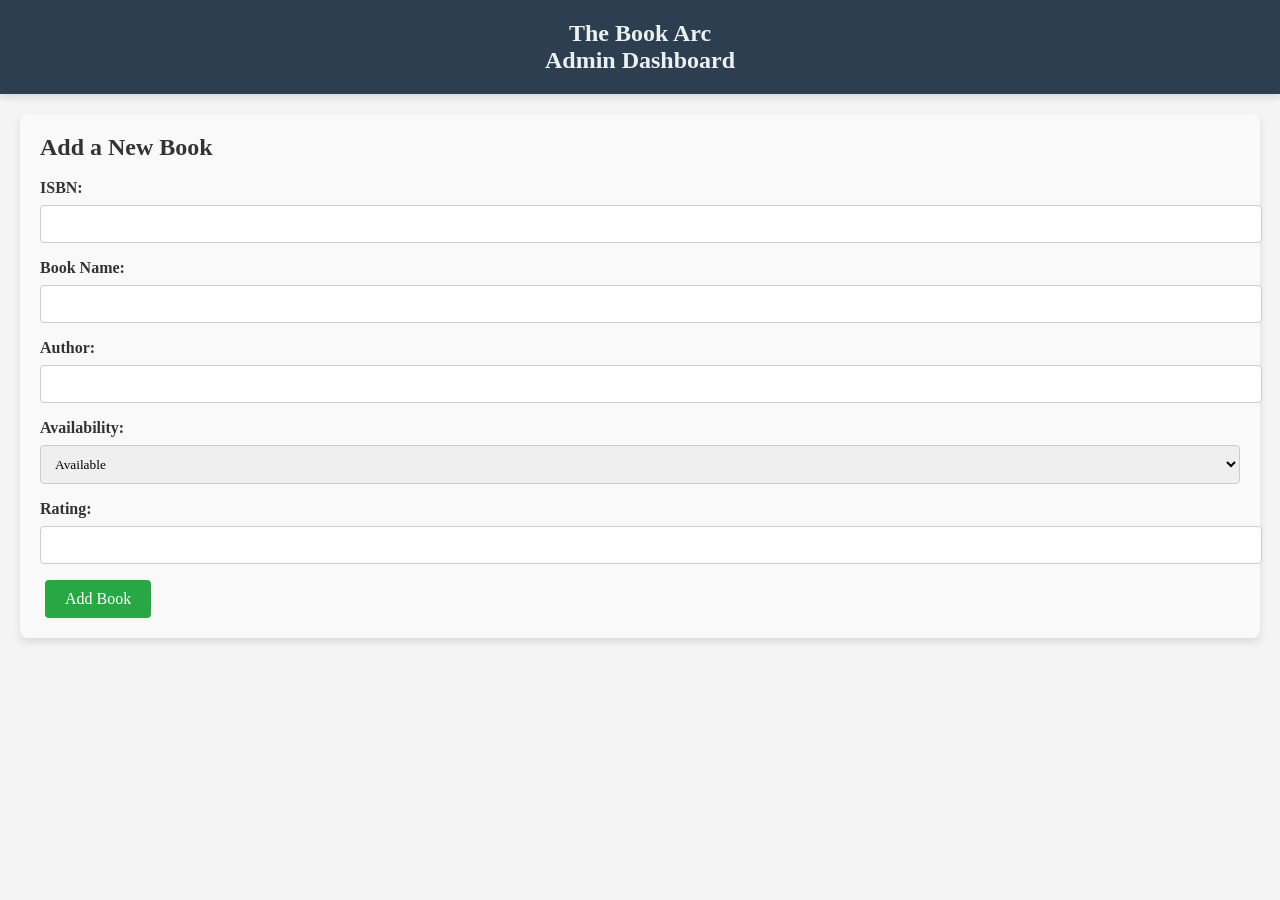
==== templates/add_book.html @ 302c282d "add book, delete book, Admin Dashboard" ====
<!DOCTYPE html>
<html lang="en">
  <head>
    <meta charset="UTF-8" />
    <meta name="viewport" content="width=device-width, initial-scale=1.0" />
    <link rel="stylesheet" href="/static/style.css" />
    <title>Add a New Book</title>
  </head>
  <body>
    <header>
      <nav>
        <div class="nav_logo">
          <h1><a href="/">The Book Arc</a></h1>
        </div>
        <div class="nav_logo">
          <h1><a href="/admindashboard">Admin Dashboard</a></h1>
        </div>
      </nav>
    </header>
    <main>
      <section class="add-book-section">
        <h1>Add a New Book</h1>
        <br />
        <form action="/add_book" method="POST" class="add-book-form">
          <label for="isbn">ISBN:</label>
          <input type="text" id="isbn" name="isbn" required />

          <label for="book_name">Book Name:</label>
          <input type="text" id="book_name" name="book_name" required />

          <label for="author">Author:</label>
          <input type="text" id="author" name="author" required />

          <label for="availability">Availability:</label>
          <select id="availability" name="availability" required>
            <option value="1">Available</option>
            <option value="0">Not Available</option>
          </select>

          <label for="rating">Rating:</label>
          <input
            type="number"
            id="rating"
            name="rating"
            step="0.1"
            min="0"
            max="5"
            required
          />

          <button type="submit" class="btn save-btn">Add Book</button>
        </form>
      </section>
    </main>
  </body>
</html>
---- static/style.css ----
* {
    margin: 0;
    padding: 0;
    font-family: Georgia, 'Times New Roman', Times, serif
}

.allpage {
    height: 100%;
    width: 100%; 
    background-image: url(https://images2.alphacoders.com/261/thumb-1920-26102.jpg);
    background-size: cover;
    background-position: center;
    position: absolute;
}

.form-box {
    width: 360px;
    height: 480px;
    position: relative;
    margin: 6% auto;
    background: white;
    padding: 5px;
    border-radius: 10px;
    box-shadow: 0 4px 8px rgb(0, 0, 0);
    overflow: hidden;
}

.button-box{
    width: 220px;
    margin: 35px auto;
    position: relative;
    box-shadow: 0 0 20px 9px #ff61241f;
    border-radius: 30px;
}
.toggle-btn{
    padding: 10px 30px;
    cursor: pointer;
    background: transparent;
    border: 0;
    outline: none;
    position: relative;
}
#button-color{
    top: 0;
    left: 0;
    position: absolute;
    width: 110px;
    height: 100%;
    background: linear-gradient(to right, #ff105f, #ffad06);
    border-radius: 30px;
    transition: .5s;
}
.input-group{
    top: 180px;
    position: absolute;
    width: 288px;
    transition: .5s;
}
.input-field{
    width: 100%;
    padding: 10px 0;
    margin: 5px 0;
    border-top: 0;
    border-left: 0;
    border-right: 0;
    border-bottom: 1px solid #999;
    outline: none;
    background: transparent;
}
.submit-btn{
    width: 85%;
    padding: 10px 30px;
    cursor: pointer;
    display: block;
    margin: auto;
    background: linear-gradient(to right, #ff105f, #ffad06);
    border: 0;
    outline: none;
    border-radius: 30px;
}
#login{
    left: 450px;
}
#signup{
    left: 50px;
}

/* General Reset */
body {
    margin: 0;
    font-family: 'Fredoka', sans-serif;
    background-color: #f8f9fa;
    color: #333;
}

/* Header Section */
header {
    background-color: #007bff;
    padding: 1rem 2rem;
    box-shadow: 0 4px 6px rgba(0, 0, 0, 0.1);
}

header h1 {
    color: #fff;
    margin: 0;
    font-size: 1.5rem;
}

header a {
    text-decoration: none;
    color: #fff;
}

/* Books Section */
.books {
    padding: 2rem;
    max-width: 1200px;
    margin: auto;
}

.books_box h1 {
    margin-bottom: 1rem;
    color: #007bff;
    font-size: 2rem;
    text-align: center;
}

.books_table {
    width: 100%;
    border-collapse: collapse;
    margin-top: 1rem;
    background: #fff;
    box-shadow: 0 4px 6px rgba(0, 0, 0, 0.1);
}

.books_table thead {
    background-color: #007bff;
    color: #fff;
}

.books_table th, .books_table td {
    text-align: left;
    padding: 0.75rem;
    border: 1px solid #ddd;
}

.books_table tbody tr:nth-child(odd) {
    background-color: #f9f9f9;
}

.books_table tbody tr:hover {
    background-color: #f1f1f1;
}

.books_table td {
    color: #333;
}

.books_table th {
    font-weight: bold;
}

/* Responsive Design */
@media (max-width: 768px) {
    .books {
        padding: 1rem;
    }

    .books_table td, .books_table th {
        padding: 0.5rem;
    }
}

body {
    font-family: 'Georgia', serif;
    background-color: #f4f4f4;
    color: #333;
    margin: 0;
    padding: 0;
}

header {
    background-color: #2c3e50;
    color: #ecf0f1;
    padding: 20px;
    text-align: center;
}

header h1 a {
    color: #ecf0f1;
    text-decoration: none;
}

.books_box {
    margin: 30px auto;
    max-width: 900px;
    background-color: #fff;
    box-shadow: 0 4px 8px rgba(0, 0, 0, 0.2);
    padding: 20px;
    border-radius: 8px;
}

.books_table {
    width: 100%;
    border-collapse: collapse;
}

.books_table th,
.books_table td {
    border: 1px solid #ddd;
    padding: 12px;
    text-align: left;
}

.books_table th {
    background-color: #2c3e50;
    color: white;
}

.books_table tr:nth-child(even) {
    background-color: #f9f9f9;
}

.books_table tr:hover {
    background-color: #f1f1f1;
}
.btn {
    font-size: 16px;
    padding: 5px 10px;
    margin: 0 5px;
    border: none;
    border-radius: 4px;
    cursor: pointer;
    color: white;
}

.update-btn {
    background-color: #4CAF50; /* Green */
}

.update-btn:hover {
    background-color: #45a049;
}

.delete-btn {
    background-color: #f44336; /* Red */
}

.delete-btn:hover {
    background-color: #e53935;
}

/* ######    Add student ############ */
/* Add Book Button */
.add-book-container {
    text-align: right;
    margin: 10px 0;
}

.add-book-btn {
    background-color: #007bff; /* Blue */
    color: white;
    font-size: 16px;
    padding: 10px 20px;
    border: none;
    border-radius: 4px;
    cursor: pointer;
}

.add-book-btn:hover {
    background-color: #0056b3;
}

/* Modal Styling */
.modal {
    display: none; /* Hidden by default */
    position: fixed;
    z-index: 1;
    left: 0;
    top: 0;
    width: 100%;
    height: 100%;
    overflow: auto;
    background-color: rgba(0, 0, 0, 0.4);
}

.modal-content {
    background-color: #fefefe;
    margin: 10% auto;
    padding: 20px;
    border: 1px solid #888;
    width: 50%;
    border-radius: 8px;
}

.close-btn {
    color: #aaa;
    float: right;
    font-size: 28px;
    font-weight: bold;
    cursor: pointer;
}

.close-btn:hover,
.close-btn:focus {
    color: black;
    text-decoration: none;
    cursor: pointer;
}

.save-btn {
    background-color: #28a745; /* Green */
    color: white;
    border: none;
    padding: 10px 20px;
    cursor: pointer;
    border-radius: 4px;
}

.save-btn:hover {
    background-color: #218838;
}

/* ############ */

.add-book-container {
    text-align: right;
    margin: 10px 0;
}

.add-book-btn {
    background-color: #007bff; /* Blue */
    color: white;
    font-size: 16px;
    padding: 10px 20px;
    border: none;
    border-radius: 4px;
    text-decoration: none;
    cursor: pointer;
}

.add-book-btn:hover {
    background-color: #0056b3;
}

.add-book-section {
    margin: 20px;
    padding: 20px;
    background-color: #f9f9f9;
    border-radius: 8px;
    box-shadow: 0 4px 8px rgba(0, 0, 0, 0.1);
}

.add-book-form label {
    display: block;
    margin-bottom: 8px;
    font-weight: bold;
}

.add-book-form input,
.add-book-form select {
    display: block;
    width: 100%;
    padding: 10px;
    margin-bottom: 16px;
    border: 1px solid #ccc;
    border-radius: 4px;
}

.save-btn {
    background-color: #28a745; /* Green */
    color: white;
    font-size: 16px;
    padding: 10px 20px;
    border: none;
    border-radius: 4px;
    cursor: pointer;
}

.save-btn:hover {
    background-color: #218838;
}

.delete-btn {
    background-color: #dc3545; /* Red */
    color: white;
    font-size: 14px;
    padding: 5px 10px;
    border: none;
    border-radius: 4px;
    cursor: pointer;
}

.delete-btn:hover {
    background-color: #c82333;
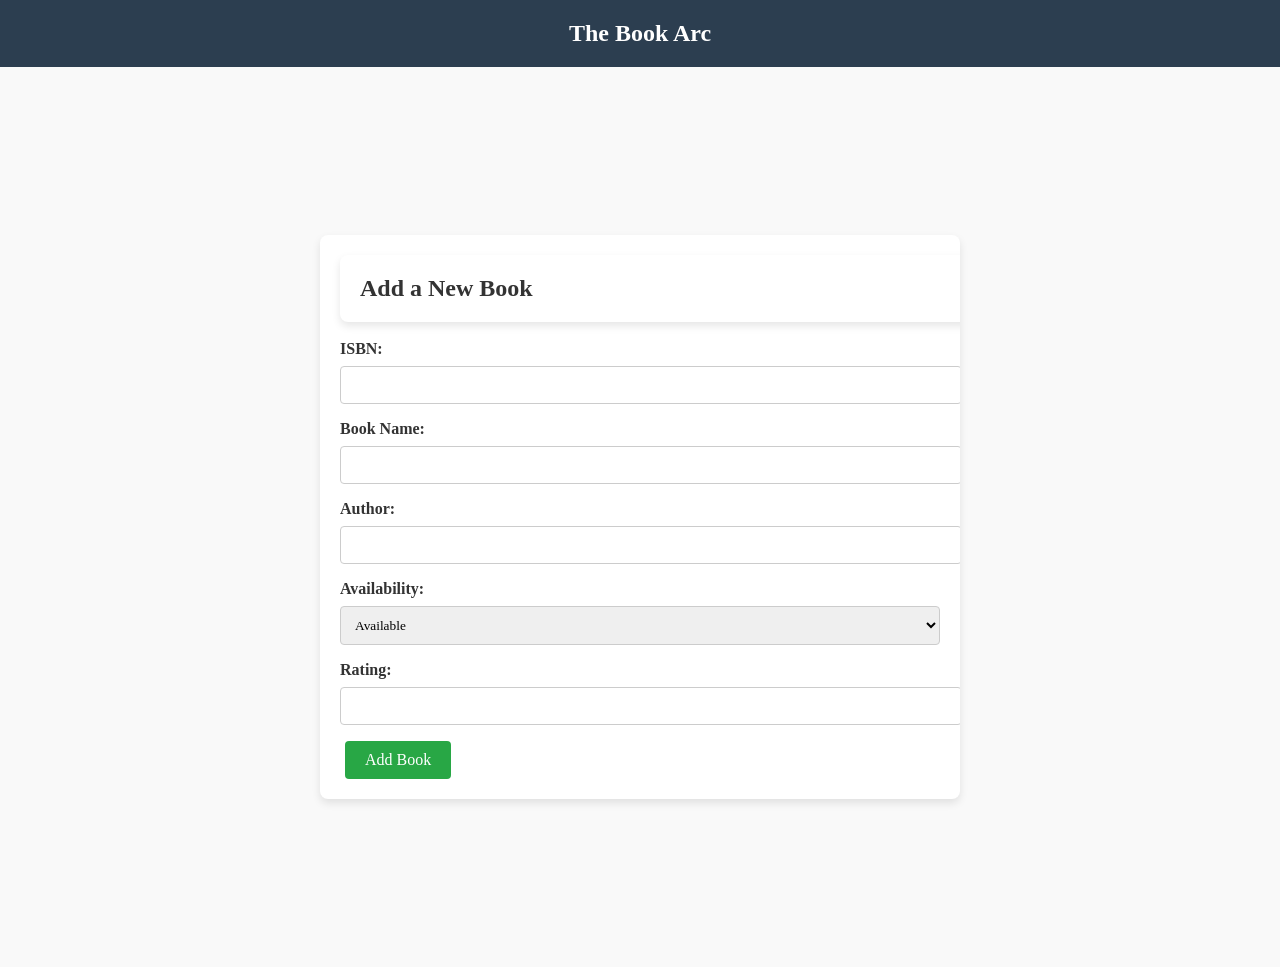
==== commit c398803a: "lend book" ====
--- a/templates/add_book.html
+++ b/templates/add_book.html
@@ -4,24 +4,17 @@
     <meta charset="UTF-8" />
     <meta name="viewport" content="width=device-width, initial-scale=1.0" />
     <link rel="stylesheet" href="/static/style.css" />
-    <title>Add a New Book</title>
+    <title>Add A New book</title>
   </head>
   <body>
     <header>
-      <nav>
-        <div class="nav_logo">
-          <h1><a href="/">The Book Arc</a></h1>
-        </div>
-        <div class="nav_logo">
-          <h1><a href="/admindashboard">Admin Dashboard</a></h1>
-        </div>
-      </nav>
+      <h1>The Book Arc</h1>
     </header>
     <main>
       <section class="add-book-section">
-        <h1>Add a New Book</h1>
-        <br />
         <form action="/add_book" method="POST" class="add-book-form">
+          <h2 class="add-book-form header">Add a New Book</h2>
+          <br />
           <label for="isbn">ISBN:</label>
           <input type="text" id="isbn" name="isbn" required />
 
--- a/static/style.css
+++ b/static/style.css
@@ -250,11 +250,35 @@
     background-color: #e53935;
 }
 
-/* ######    Add student ############ */
-/* Add Book Button */
+/* Container for Action Buttons */
+.action-buttons-container {
+    display: flex;
+    justify-content: space-between; /* Ensures buttons are spaced out */
+    align-items: center;
+    margin: 10px 0;
+}
+
+/* Lend Book Button */
+.lend-book-container {
+    text-align: left;
+}
+
+.lend-book-btn {
+    background-color: #007bff; /* Blue */
+    color: white;
+    font-size: 16px;
+    padding: 10px 20px;
+    border: none;
+    border-radius: 4px;
+    cursor: pointer;
+}
+
+.lend-book-btn:hover {
+    background-color:  #007bff; /* Blue */
+}
+/* Add Book Button (No changes to existing styles) */
 .add-book-container {
     text-align: right;
-    margin: 10px 0;
 }
 
 .add-book-btn {
@@ -270,6 +294,7 @@
 .add-book-btn:hover {
     background-color: #0056b3;
 }
+
 
 /* Modal Styling */
 .modal {
@@ -321,36 +346,35 @@
     background-color: #218838;
 }
 
-/* ############ */
-
-.add-book-container {
-    text-align: right;
-    margin: 10px 0;
-}
-
-.add-book-btn {
-    background-color: #007bff; /* Blue */
-    color: white;
-    font-size: 16px;
-    padding: 10px 20px;
-    border: none;
-    border-radius: 4px;
-    text-decoration: none;
-    cursor: pointer;
-}
-
-.add-book-btn:hover {
-    background-color: #0056b3;
-}
 
 .add-book-section {
-    margin: 20px;
+    display: flex;
+    justify-content: center; /* Centers horizontally */
+    align-items: center; /* Centers vertically */
+    height: 100vh; /* Full viewport height */
+    background-color: #f9f9f9;
+}
+
+
+.add-book-form {
+    width: 100%;
+    max-width: 600px; /* Limits the maximum width of the form */
     padding: 20px;
-    background-color: #f9f9f9;
+    background-color: white;
     border-radius: 8px;
     box-shadow: 0 4px 8px rgba(0, 0, 0, 0.1);
-}
-
+    text-align: left;
+    position: relative; /* Keeps elements contained */
+    overflow: hidden;
+}
+.add-book-form header {
+    text-align: center; /* Centers the header text */
+    font-size: 1.8rem; /* Makes the header text slightly larger */
+    font-weight: bold; /* Ensures the text is bold */
+    color: #333; /* Dark gray for better readability */
+    margin: 0 0 20px; /* Adds space below the header */
+    padding: 0;
+}
 .add-book-form label {
     display: block;
     margin-bottom: 8px;
@@ -392,4 +416,66 @@
 }
 
 .delete-btn:hover {
-    background-color: #c82333;+    background-color: #c82333;
+}
+
+/* Lend Book Section */
+.lend-book-section {
+    display: flex;
+    justify-content: center; /* Centers horizontally */
+    align-items: center; /* Centers vertically */
+    height: 100vh; /* Full viewport height */
+    background-color: #f9f9f9;
+}
+
+/* Lend Book Form */
+.lend-book-form {
+    width: 100%;
+    max-width: 500px; /* Limits the maximum width of the form */
+    padding: 20px;
+    background-color: white;
+    border-radius: 8px;
+    box-shadow: 0 4px 8px rgba(0, 0, 0, 0.1);
+    text-align: left;
+}
+
+/* Form Header */
+.lend-book-form header {
+    text-align: center; /* Centers the header text */
+    font-size: 1.8rem; /* Makes the header text slightly larger */
+    font-weight: bold; /* Ensures the text is bold */
+    color: white; /* Dark gray for better readability */
+    margin-bottom: 20px; /* Adds space below the header */
+}
+
+/* Input Fields */
+.lend-book-form label {
+    display: block;
+    margin-bottom: 8px;
+    font-weight: bold;
+}
+
+.lend-book-form input {
+    display: block;
+    width: 100%;
+    padding: 10px;
+    margin-bottom: 16px;
+    border: 1px solid #ccc;
+    border-radius: 4px;
+    box-sizing: border-box; /* Ensures padding is included in width */
+}
+
+/* Submit Button */
+.submit-btn {
+    background-color: #28a745; /* Green */
+    color: white;
+    font-size: 16px;
+    padding: 10px 20px;
+    border: none;
+    border-radius: 4px;
+    cursor: pointer;
+}
+
+.submit-btn:hover {
+    background-color: #218838; /* Darker green on hover */
+}
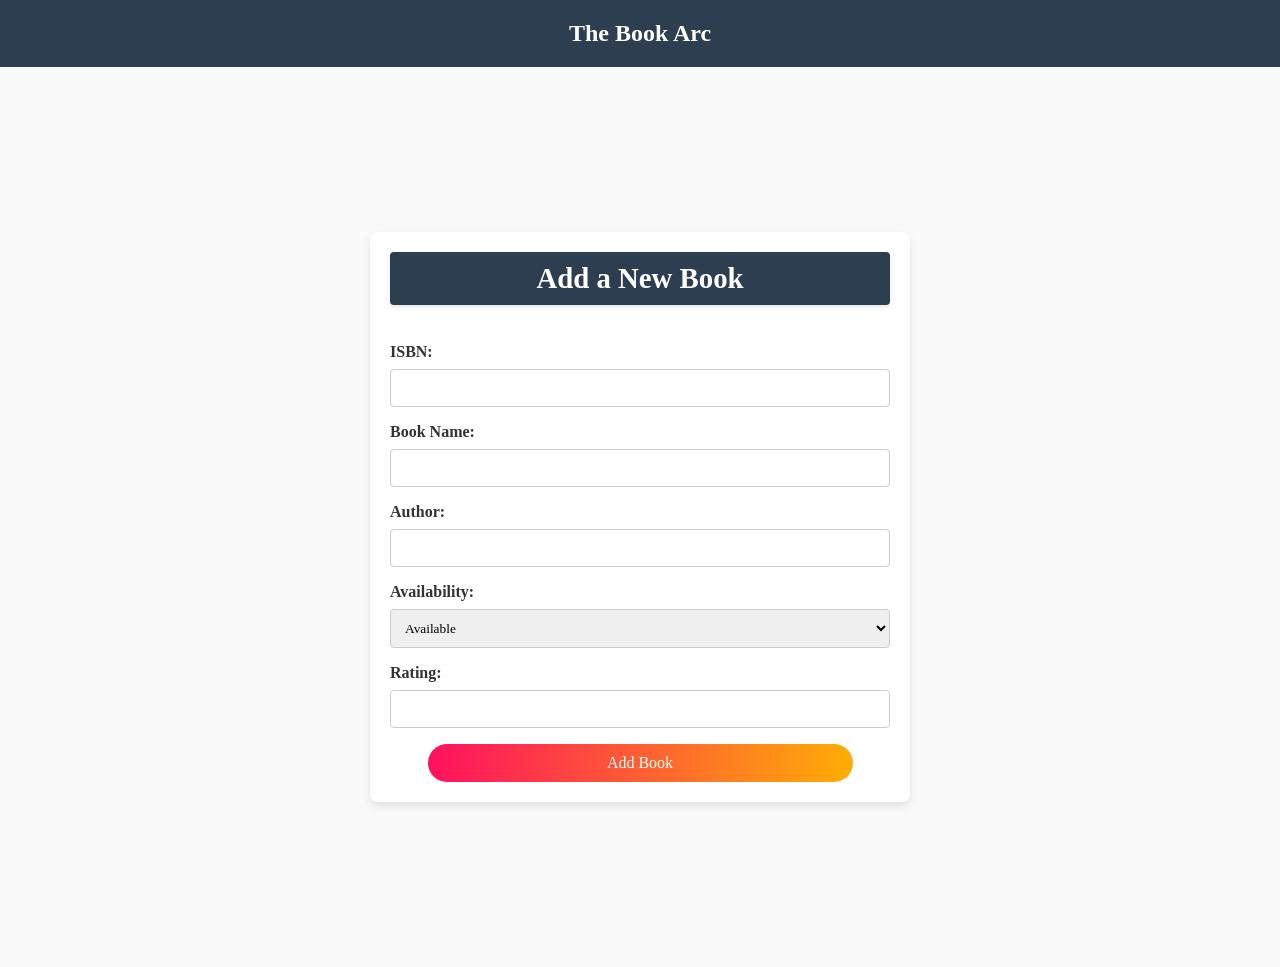
==== commit 2fedb27b: "some css changes" ====
--- a/templates/add_book.html
+++ b/templates/add_book.html
@@ -13,7 +13,9 @@
     <main>
       <section class="add-book-section">
         <form action="/add_book" method="POST" class="add-book-form">
-          <h2 class="add-book-form header">Add a New Book</h2>
+          <div class="form-header">
+            <header>Add a New Book</header>
+          </div>
           <br />
           <label for="isbn">ISBN:</label>
           <input type="text" id="isbn" name="isbn" required />
--- a/static/style.css
+++ b/static/style.css
@@ -25,6 +25,7 @@
     overflow: hidden;
 }
 
+
 .button-box{
     width: 220px;
     margin: 35px auto;
@@ -352,33 +353,37 @@
     justify-content: center; /* Centers horizontally */
     align-items: center; /* Centers vertically */
     height: 100vh; /* Full viewport height */
-    background-color: #f9f9f9;
-}
-
+    background-color: #f9f9f9; /* Matches lend book section background */
+}
 
 .add-book-form {
     width: 100%;
-    max-width: 600px; /* Limits the maximum width of the form */
+    max-width: 500px; /* Matches the width of the lend-book form */
     padding: 20px;
     background-color: white;
-    border-radius: 8px;
-    box-shadow: 0 4px 8px rgba(0, 0, 0, 0.1);
+    border-radius: 8px; /* Consistent rounded corners */
+    box-shadow: 0 4px 8px rgba(0, 0, 0, 0.1); /* Matches lend-book form shadow */
     text-align: left;
-    position: relative; /* Keeps elements contained */
-    overflow: hidden;
-}
+}
+
+/* Form Header */
 .add-book-form header {
     text-align: center; /* Centers the header text */
-    font-size: 1.8rem; /* Makes the header text slightly larger */
+    font-size: 1.8rem; /* Matches the header text size */
     font-weight: bold; /* Ensures the text is bold */
-    color: #333; /* Dark gray for better readability */
+    color: white; /* Matches the white text of the 'Lend a Book' header */
     margin: 0 0 20px; /* Adds space below the header */
-    padding: 0;
-}
+    padding: 10px; /* Adds padding inside the header */
+    background-color: #2c3e50; /* Dark blue/gray background similar to 'Lend a Book' */
+    border-radius: 4px; /* Rounds the corners */
+    box-shadow: 0 2px 4px rgba(0, 0, 0, 0.1); /* Adds subtle shadow for depth */
+}
+
+/* Input Fields */
 .add-book-form label {
     display: block;
     margin-bottom: 8px;
-    font-weight: bold;
+    font-weight: bold; /* Bold labels for consistency */
 }
 
 .add-book-form input,
@@ -388,21 +393,25 @@
     padding: 10px;
     margin-bottom: 16px;
     border: 1px solid #ccc;
-    border-radius: 4px;
-}
-
+    border-radius: 4px; /* Matches lend-book input style */
+    box-sizing: border-box; /* Ensures padding is included in width */
+}
+
+/* Save Button */
 .save-btn {
-    background-color: #28a745; /* Green */
-    color: white;
-    font-size: 16px;
-    padding: 10px 20px;
-    border: none;
-    border-radius: 4px;
-    cursor: pointer;
+    width: 85%;
+    padding: 10px 30px;
+    cursor: pointer;
+    display: block;
+    margin: auto;
+    background: linear-gradient(to right, #ff105f, #ffad06);
+    border: 0;
+    outline: none;
+    border-radius: 30px;
 }
 
 .save-btn:hover {
-    background-color: #218838;
+    background-color: linear-gradient(to right, #ff105f, #ffad06);
 }
 
 .delete-btn {
@@ -467,15 +476,18 @@
 
 /* Submit Button */
 .submit-btn {
-    background-color: #28a745; /* Green */
-    color: white;
-    font-size: 16px;
-    padding: 10px 20px;
-    border: none;
-    border-radius: 4px;
-    cursor: pointer;
+    width: 85%;
+    padding: 10px 30px;
+    cursor: pointer;
+    display: block;
+    margin: auto;
+    color: white;
+    background: linear-gradient(to right, #ff105f, #ffad06);
+    border: 0;
+    outline: none;
+    border-radius: 30px;
 }
 
 .submit-btn:hover {
-    background-color: #218838; /* Darker green on hover */
-}
+    background-color: linear-gradient(to right, #ff105f, #ffad06);
+}
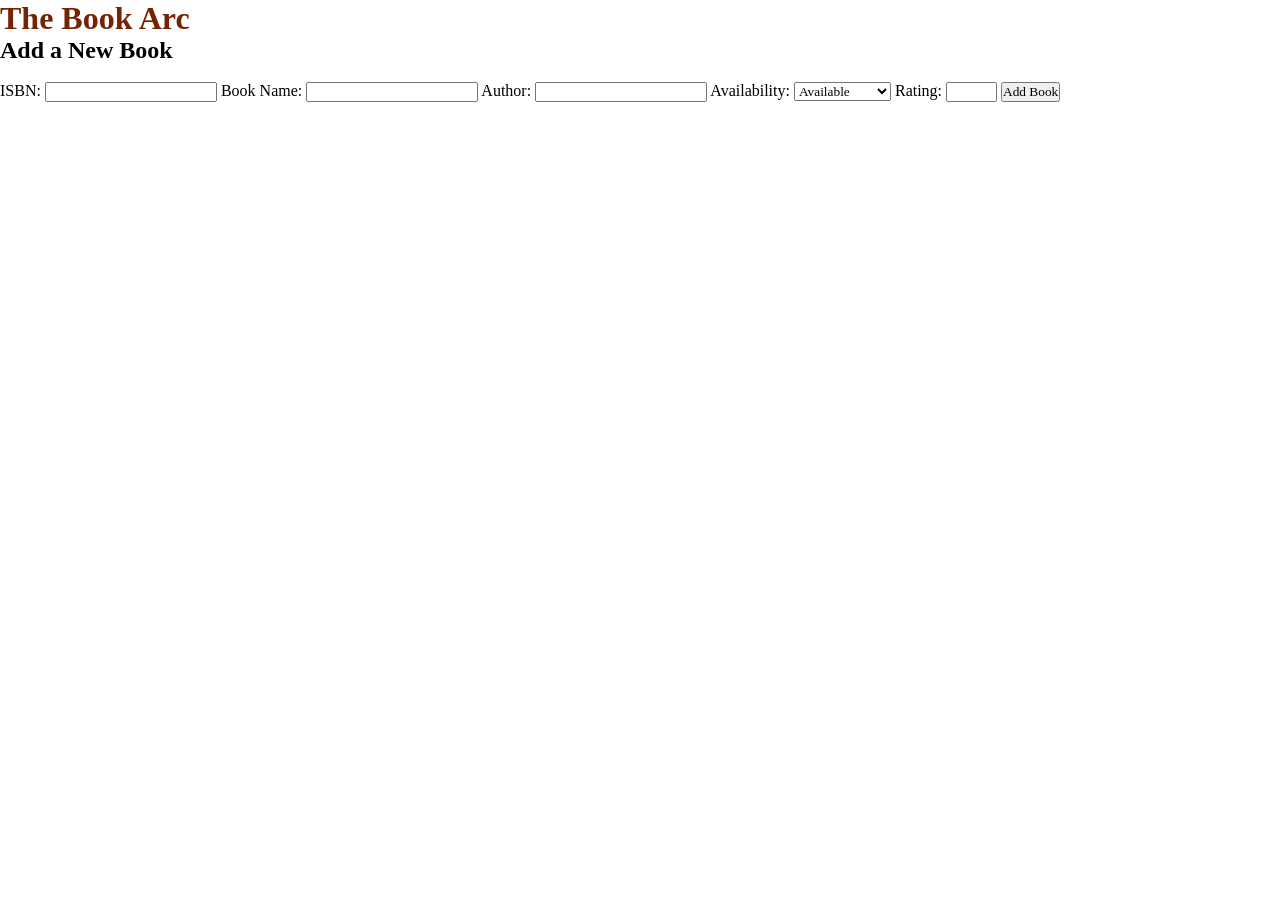
==== commit 23684234: "Create add_book.html" ====
--- a/templates/add_book.html
+++ b/templates/add_book.html
@@ -13,9 +13,7 @@
     <main>
       <section class="add-book-section">
         <form action="/add_book" method="POST" class="add-book-form">
-          <div class="form-header">
-            <header>Add a New Book</header>
-          </div>
+          <h2 class="add-book-form header">Add a New Book</h2>
           <br />
           <label for="isbn">ISBN:</label>
           <input type="text" id="isbn" name="isbn" required />
--- a/static/style.css
+++ b/static/style.css
@@ -12,10 +12,36 @@
     background-position: center;
     position: absolute;
 }
-
+.pageheading{
+    font-size: 25px;
+    font-display: ;
+    text-align: center;
+    margin: 50px auto;
+    width: 85%;
+    padding: 30px 30px;
+    display: block;
+    background: rgba(255, 255, 255, .75);
+    border: 0;
+    outline: none;
+    border-radius: 15px;
+}
+h1{
+    color: rgb(117, 35, 2);
+}
 .form-box {
     width: 360px;
-    height: 480px;
+    height: 620px;
+    position: relative;
+    margin: auto;
+    background: white;
+    padding: 5px;
+    border-radius: 10px;
+    box-shadow: 0 4px 8px rgb(0, 0, 0);
+    overflow: hidden;
+}
+.login-form-box {
+    width: 360px;
+    height: 420px;
     position: relative;
     margin: 6% auto;
     background: white;
@@ -25,7 +51,6 @@
     overflow: hidden;
 }
 
-
 .button-box{
     width: 220px;
     margin: 35px auto;
@@ -33,37 +58,31 @@
     box-shadow: 0 0 20px 9px #ff61241f;
     border-radius: 30px;
 }
-.toggle-btn{
-    padding: 10px 30px;
-    cursor: pointer;
-    background: transparent;
-    border: 0;
-    outline: none;
-    position: relative;
-}
-#button-color{
-    top: 0;
-    left: 0;
-    position: absolute;
-    width: 110px;
-    height: 100%;
-    background: linear-gradient(to right, #ff105f, #ffad06);
-    border-radius: 30px;
-    transition: .5s;
+
+.boxheader{
+    text-align: center;
+    margin-top: 30px;
+
 }
 .input-group{
-    top: 180px;
+    top: 100px;
+    left: 30px;
     position: absolute;
     width: 288px;
     transition: .5s;
 }
+.form-group{
+    margin-top:0px;
+    margin-bottom: 15px;
+}
+
 .input-field{
     width: 100%;
-    padding: 10px 0;
+    padding: 10px 0 10px 5px;
     margin: 5px 0;
-    border-top: 0;
-    border-left: 0;
-    border-right: 0;
+    border-top: 1px solid #999;
+    border-left: 1px solid #999;
+    border-right: 1px solid #999;
     border-bottom: 1px solid #999;
     outline: none;
     background: transparent;
@@ -79,415 +98,12 @@
     outline: none;
     border-radius: 30px;
 }
-#login{
-    left: 450px;
+.tologin{
+    text-align: center;
+    margin-top: 520px;
 }
-#signup{
-    left: 50px;
+.tosignup{
+    text-align: center;
+    margin-top: 280px;
 }
 
-/* General Reset */
-body {
-    margin: 0;
-    font-family: 'Fredoka', sans-serif;
-    background-color: #f8f9fa;
-    color: #333;
-}
-
-/* Header Section */
-header {
-    background-color: #007bff;
-    padding: 1rem 2rem;
-    box-shadow: 0 4px 6px rgba(0, 0, 0, 0.1);
-}
-
-header h1 {
-    color: #fff;
-    margin: 0;
-    font-size: 1.5rem;
-}
-
-header a {
-    text-decoration: none;
-    color: #fff;
-}
-
-/* Books Section */
-.books {
-    padding: 2rem;
-    max-width: 1200px;
-    margin: auto;
-}
-
-.books_box h1 {
-    margin-bottom: 1rem;
-    color: #007bff;
-    font-size: 2rem;
-    text-align: center;
-}
-
-.books_table {
-    width: 100%;
-    border-collapse: collapse;
-    margin-top: 1rem;
-    background: #fff;
-    box-shadow: 0 4px 6px rgba(0, 0, 0, 0.1);
-}
-
-.books_table thead {
-    background-color: #007bff;
-    color: #fff;
-}
-
-.books_table th, .books_table td {
-    text-align: left;
-    padding: 0.75rem;
-    border: 1px solid #ddd;
-}
-
-.books_table tbody tr:nth-child(odd) {
-    background-color: #f9f9f9;
-}
-
-.books_table tbody tr:hover {
-    background-color: #f1f1f1;
-}
-
-.books_table td {
-    color: #333;
-}
-
-.books_table th {
-    font-weight: bold;
-}
-
-/* Responsive Design */
-@media (max-width: 768px) {
-    .books {
-        padding: 1rem;
-    }
-
-    .books_table td, .books_table th {
-        padding: 0.5rem;
-    }
-}
-
-body {
-    font-family: 'Georgia', serif;
-    background-color: #f4f4f4;
-    color: #333;
-    margin: 0;
-    padding: 0;
-}
-
-header {
-    background-color: #2c3e50;
-    color: #ecf0f1;
-    padding: 20px;
-    text-align: center;
-}
-
-header h1 a {
-    color: #ecf0f1;
-    text-decoration: none;
-}
-
-.books_box {
-    margin: 30px auto;
-    max-width: 900px;
-    background-color: #fff;
-    box-shadow: 0 4px 8px rgba(0, 0, 0, 0.2);
-    padding: 20px;
-    border-radius: 8px;
-}
-
-.books_table {
-    width: 100%;
-    border-collapse: collapse;
-}
-
-.books_table th,
-.books_table td {
-    border: 1px solid #ddd;
-    padding: 12px;
-    text-align: left;
-}
-
-.books_table th {
-    background-color: #2c3e50;
-    color: white;
-}
-
-.books_table tr:nth-child(even) {
-    background-color: #f9f9f9;
-}
-
-.books_table tr:hover {
-    background-color: #f1f1f1;
-}
-.btn {
-    font-size: 16px;
-    padding: 5px 10px;
-    margin: 0 5px;
-    border: none;
-    border-radius: 4px;
-    cursor: pointer;
-    color: white;
-}
-
-.update-btn {
-    background-color: #4CAF50; /* Green */
-}
-
-.update-btn:hover {
-    background-color: #45a049;
-}
-
-.delete-btn {
-    background-color: #f44336; /* Red */
-}
-
-.delete-btn:hover {
-    background-color: #e53935;
-}
-
-/* Container for Action Buttons */
-.action-buttons-container {
-    display: flex;
-    justify-content: space-between; /* Ensures buttons are spaced out */
-    align-items: center;
-    margin: 10px 0;
-}
-
-/* Lend Book Button */
-.lend-book-container {
-    text-align: left;
-}
-
-.lend-book-btn {
-    background-color: #007bff; /* Blue */
-    color: white;
-    font-size: 16px;
-    padding: 10px 20px;
-    border: none;
-    border-radius: 4px;
-    cursor: pointer;
-}
-
-.lend-book-btn:hover {
-    background-color:  #007bff; /* Blue */
-}
-/* Add Book Button (No changes to existing styles) */
-.add-book-container {
-    text-align: right;
-}
-
-.add-book-btn {
-    background-color: #007bff; /* Blue */
-    color: white;
-    font-size: 16px;
-    padding: 10px 20px;
-    border: none;
-    border-radius: 4px;
-    cursor: pointer;
-}
-
-.add-book-btn:hover {
-    background-color: #0056b3;
-}
-
-
-/* Modal Styling */
-.modal {
-    display: none; /* Hidden by default */
-    position: fixed;
-    z-index: 1;
-    left: 0;
-    top: 0;
-    width: 100%;
-    height: 100%;
-    overflow: auto;
-    background-color: rgba(0, 0, 0, 0.4);
-}
-
-.modal-content {
-    background-color: #fefefe;
-    margin: 10% auto;
-    padding: 20px;
-    border: 1px solid #888;
-    width: 50%;
-    border-radius: 8px;
-}
-
-.close-btn {
-    color: #aaa;
-    float: right;
-    font-size: 28px;
-    font-weight: bold;
-    cursor: pointer;
-}
-
-.close-btn:hover,
-.close-btn:focus {
-    color: black;
-    text-decoration: none;
-    cursor: pointer;
-}
-
-.save-btn {
-    background-color: #28a745; /* Green */
-    color: white;
-    border: none;
-    padding: 10px 20px;
-    cursor: pointer;
-    border-radius: 4px;
-}
-
-.save-btn:hover {
-    background-color: #218838;
-}
-
-
-.add-book-section {
-    display: flex;
-    justify-content: center; /* Centers horizontally */
-    align-items: center; /* Centers vertically */
-    height: 100vh; /* Full viewport height */
-    background-color: #f9f9f9; /* Matches lend book section background */
-}
-
-.add-book-form {
-    width: 100%;
-    max-width: 500px; /* Matches the width of the lend-book form */
-    padding: 20px;
-    background-color: white;
-    border-radius: 8px; /* Consistent rounded corners */
-    box-shadow: 0 4px 8px rgba(0, 0, 0, 0.1); /* Matches lend-book form shadow */
-    text-align: left;
-}
-
-/* Form Header */
-.add-book-form header {
-    text-align: center; /* Centers the header text */
-    font-size: 1.8rem; /* Matches the header text size */
-    font-weight: bold; /* Ensures the text is bold */
-    color: white; /* Matches the white text of the 'Lend a Book' header */
-    margin: 0 0 20px; /* Adds space below the header */
-    padding: 10px; /* Adds padding inside the header */
-    background-color: #2c3e50; /* Dark blue/gray background similar to 'Lend a Book' */
-    border-radius: 4px; /* Rounds the corners */
-    box-shadow: 0 2px 4px rgba(0, 0, 0, 0.1); /* Adds subtle shadow for depth */
-}
-
-/* Input Fields */
-.add-book-form label {
-    display: block;
-    margin-bottom: 8px;
-    font-weight: bold; /* Bold labels for consistency */
-}
-
-.add-book-form input,
-.add-book-form select {
-    display: block;
-    width: 100%;
-    padding: 10px;
-    margin-bottom: 16px;
-    border: 1px solid #ccc;
-    border-radius: 4px; /* Matches lend-book input style */
-    box-sizing: border-box; /* Ensures padding is included in width */
-}
-
-/* Save Button */
-.save-btn {
-    width: 85%;
-    padding: 10px 30px;
-    cursor: pointer;
-    display: block;
-    margin: auto;
-    background: linear-gradient(to right, #ff105f, #ffad06);
-    border: 0;
-    outline: none;
-    border-radius: 30px;
-}
-
-.save-btn:hover {
-    background-color: linear-gradient(to right, #ff105f, #ffad06);
-}
-
-.delete-btn {
-    background-color: #dc3545; /* Red */
-    color: white;
-    font-size: 14px;
-    padding: 5px 10px;
-    border: none;
-    border-radius: 4px;
-    cursor: pointer;
-}
-
-.delete-btn:hover {
-    background-color: #c82333;
-}
-
-/* Lend Book Section */
-.lend-book-section {
-    display: flex;
-    justify-content: center; /* Centers horizontally */
-    align-items: center; /* Centers vertically */
-    height: 100vh; /* Full viewport height */
-    background-color: #f9f9f9;
-}
-
-/* Lend Book Form */
-.lend-book-form {
-    width: 100%;
-    max-width: 500px; /* Limits the maximum width of the form */
-    padding: 20px;
-    background-color: white;
-    border-radius: 8px;
-    box-shadow: 0 4px 8px rgba(0, 0, 0, 0.1);
-    text-align: left;
-}
-
-/* Form Header */
-.lend-book-form header {
-    text-align: center; /* Centers the header text */
-    font-size: 1.8rem; /* Makes the header text slightly larger */
-    font-weight: bold; /* Ensures the text is bold */
-    color: white; /* Dark gray for better readability */
-    margin-bottom: 20px; /* Adds space below the header */
-}
-
-/* Input Fields */
-.lend-book-form label {
-    display: block;
-    margin-bottom: 8px;
-    font-weight: bold;
-}
-
-.lend-book-form input {
-    display: block;
-    width: 100%;
-    padding: 10px;
-    margin-bottom: 16px;
-    border: 1px solid #ccc;
-    border-radius: 4px;
-    box-sizing: border-box; /* Ensures padding is included in width */
-}
-
-/* Submit Button */
-.submit-btn {
-    width: 85%;
-    padding: 10px 30px;
-    cursor: pointer;
-    display: block;
-    margin: auto;
-    color: white;
-    background: linear-gradient(to right, #ff105f, #ffad06);
-    border: 0;
-    outline: none;
-    border-radius: 30px;
-}
-
-.submit-btn:hover {
-    background-color: linear-gradient(to right, #ff105f, #ffad06);
-}
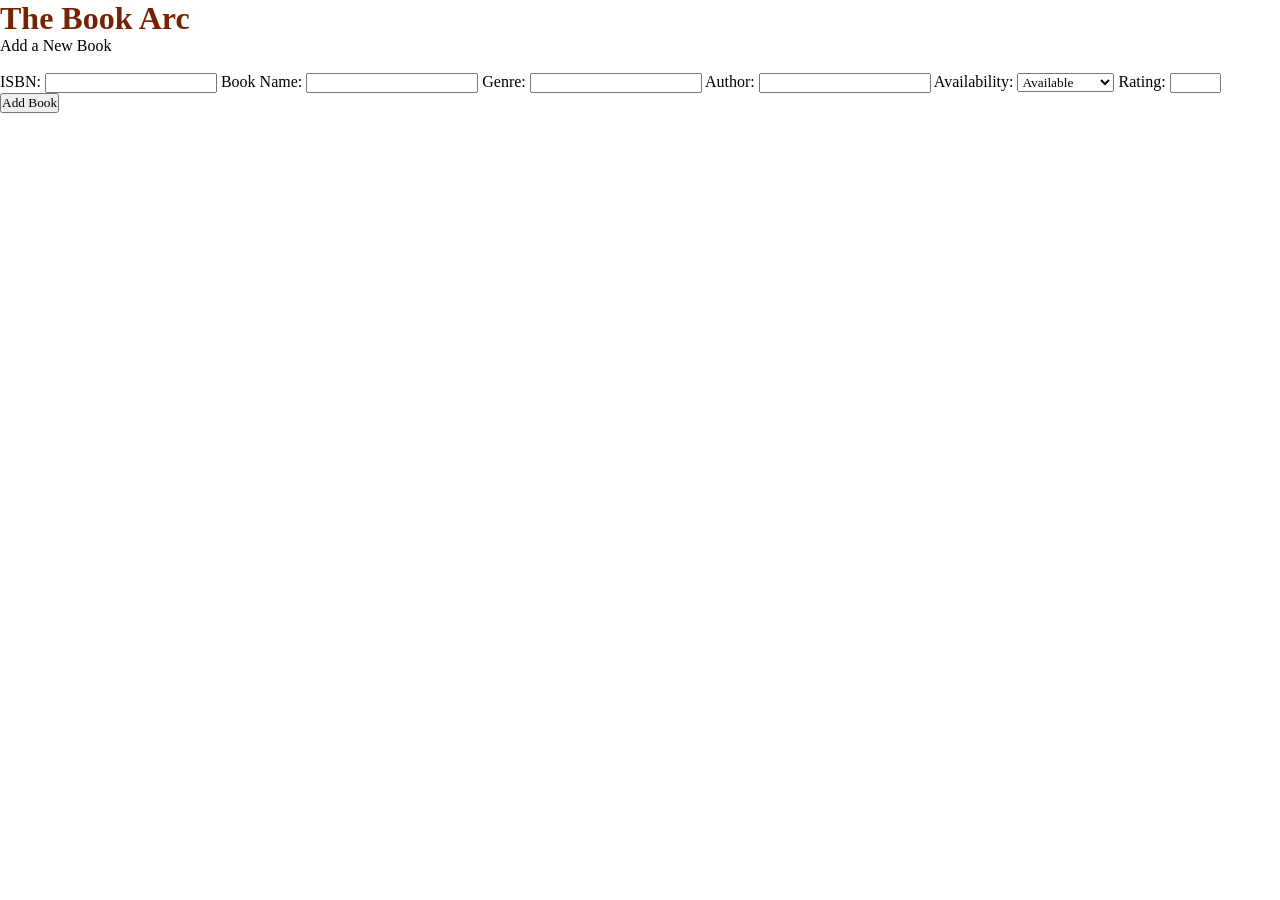
==== commit 5e2be68f: "Update add_book.html with genre option" ====
--- a/templates/add_book.html
+++ b/templates/add_book.html
@@ -13,13 +13,19 @@
     <main>
       <section class="add-book-section">
         <form action="/add_book" method="POST" class="add-book-form">
-          <h2 class="add-book-form header">Add a New Book</h2>
+          <div class="form-header">
+            <header>Add a New Book</header>
+          </div>
           <br />
           <label for="isbn">ISBN:</label>
           <input type="text" id="isbn" name="isbn" required />
 
           <label for="book_name">Book Name:</label>
           <input type="text" id="book_name" name="book_name" required />
+
+
+          <label for="book_name">Genre:</label>
+          <input type="text" id="genre" name="genre" required />
 
           <label for="author">Author:</label>
           <input type="text" id="author" name="author" required />
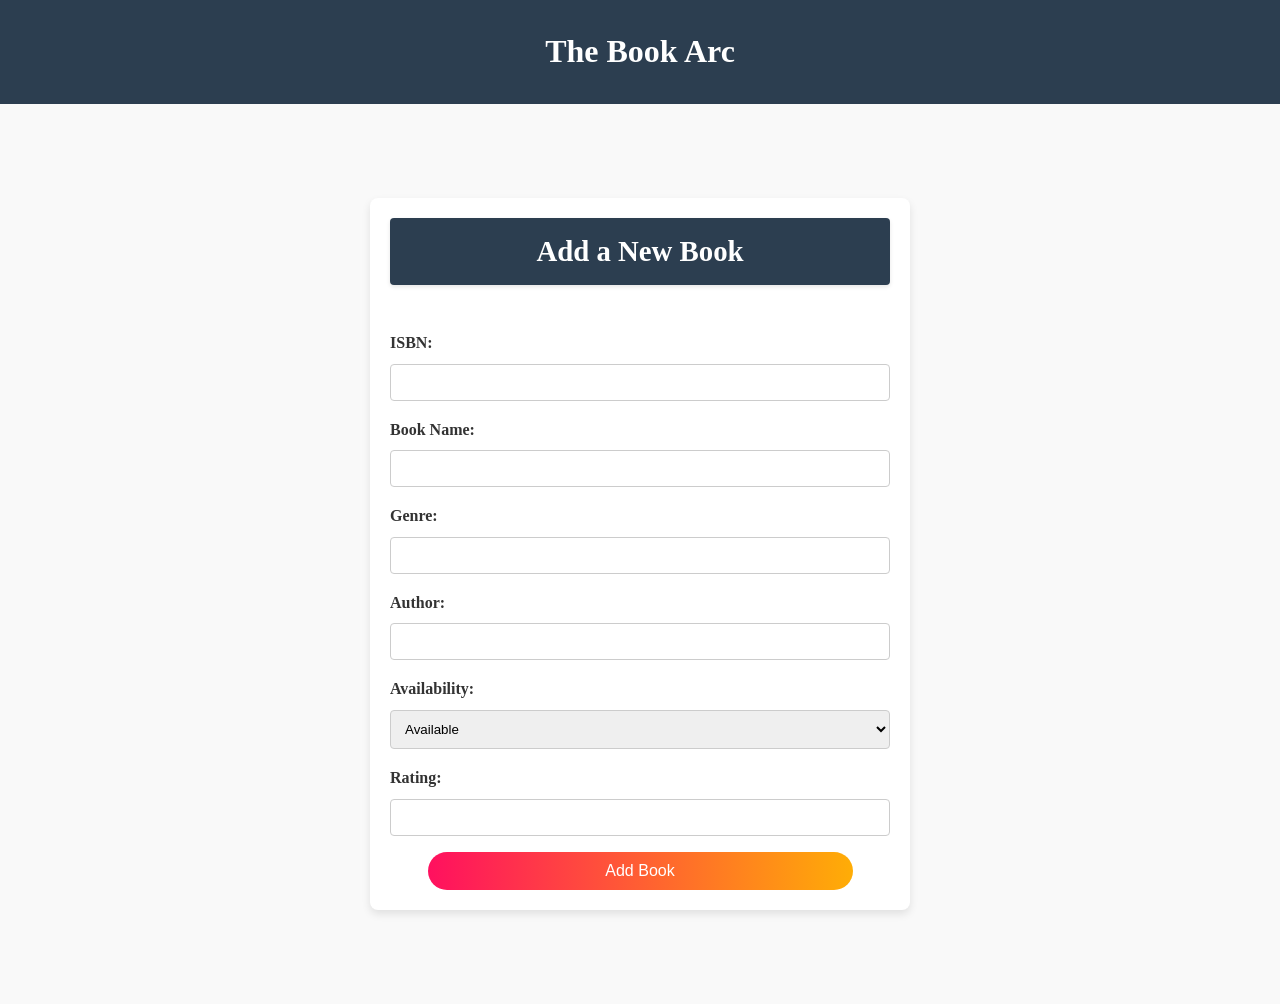
==== commit 7a49cd9a: "Search" ====
--- a/templates/add_book.html
+++ b/templates/add_book.html
@@ -22,7 +22,6 @@
 
           <label for="book_name">Book Name:</label>
           <input type="text" id="book_name" name="book_name" required />
-
 
           <label for="book_name">Genre:</label>
           <input type="text" id="genre" name="genre" required />
--- a/static/style.css
+++ b/static/style.css
@@ -1,93 +1,398 @@
-* {
+ /* General Body Styling */
+ body {
+    margin: 0;
+    font-family: Arial, sans-serif;
+    background-color: #f9f9f9;
+    color: #333;
+    line-height: 1.6;
+}
+
+/* Header */
+header {
+    text-align: center;
+    padding: 5px;
+    background-color: #2c3e50; /* Matches the form header */
+    color: white;
+    font-size: 1rem;
+    font-weight: bold;
+}
+
+
+
+/* Login Page Section */
+.login-section {
+    display: flex;
+    justify-content: center; /* Centers horizontally */
+    align-items: center; /* Centers vertically */
+    height: 100vh; /* Full viewport height */
+    background-color: #f9f9f9;
+}
+
+/* Login Form */
+.login-form {
+    width: 100%;
+    max-width: 500px; /* Limits the maximum width of the form */
+    padding: 20px;
+    background-color: white; /* White background */
+    border-radius: 8px; /* Rounded corners */
+    box-shadow: 0 4px 8px rgba(0, 0, 0, 0.1); /* Subtle shadow for depth */
+    text-align: left; /* Aligns text to the left */
+}
+
+/* Form Header */
+.login-form header {
+    text-align: center; /* Centers the header text */
+    font-size: 1.8rem; /* Matches the header text size */
+    font-weight: bold; /* Ensures the text is bold */
+    color: white; /* Matches the white text of the 'Lend a Book' header */
+    margin: 0 0 20px; /* Adds space below the header */
+    padding: 10px; /* Adds padding inside the header */
+    background-color: #2c3e50; /* Dark blue/gray background similar to 'Lend a Book' */
+    border-radius: 4px; /* Rounds the corners */
+    box-shadow: 0 2px 4px rgba(0, 0, 0, 0.1); /* Adds subtle shadow for depth */
+}
+
+/* Input Fields */
+.login-form label {
+    display: block;
+    margin-bottom: 8px;
+    font-weight: bold;
+    color: #2c3e50; /* Matches the header for consistency */
+}
+
+.login-form input {
+    display: block;
+    width: 100%;
+    padding: 10px;
+    margin-bottom: 16px;
+    border: 1px solid #ccc;
+    border-radius: 4px;
+    box-sizing: border-box; /* Ensures padding is included in width */
+}
+
+/* Submit Button */
+.login-btn {
+    background:linear-gradient(to right, #ff105f, #ffad06);
+    color: white; /* White text */
+    font-size: 16px;
+    padding: 10px 20px;
+    border: none;
+    border-radius: 4px;
+    cursor: pointer;
+    text-align: center;
+    display: block;
+    width: 100%; /* Full width button */
+    font-weight: bold;
+}
+
+.login-btn:hover {
+    background: linear-gradient(to right, #ff105f, #ffad06);
+ /* Slightly darker gradient on hover */
+}
+
+/* Center Text (For the Sign-Up Link) */
+.text-center {
+    text-align: center;
+    font-size: 14px;
+    margin-top: 10px;
+}
+
+.text-center a {
+    color: #ff7e5f; /* Match gradient for consistency */
+    text-decoration: none;
+}
+
+.text-center a:hover {
+    text-decoration: underline; /* Adds underline on hover */
+}
+
+
+/* Books Section */
+.books {
+    padding: 2rem;
+    max-width: 1200px;
+    margin: auto;
+}
+
+.books_box h1 {
+    margin-bottom: 1rem;
+    background-color: #2c3e50;
+    color: #ecf0f1;
+    font-size: 2rem;
+    text-align: center;
+}
+
+.books_table {
+    width: 100%;
+    border-collapse: collapse;
+    margin-top: 1rem;
+    background: #fff;
+    box-shadow: 0 4px 6px rgba(0, 0, 0, 0.1);
+}
+
+.books_table thead {
+    background-color:  #007bff;
+    color: #fff;
+}
+
+.books_table th, .books_table td {
+    text-align: left;
+    padding: 0.75rem;
+    border: 1px solid #ddd;
+}
+
+.books_table tbody tr:nth-child(odd) {
+    background-color: #f9f9f9;
+}
+
+.books_table tbody tr:hover {
+    background-color: #f1f1f1;
+}
+
+.books_table td {
+    color: #333;
+}
+
+.books_table th {
+    font-weight: bold;
+}
+
+/* Responsive Design */
+@media (max-width: 768px) {
+    .books {
+        padding: 1rem;
+    }
+
+    .books_table td, .books_table th {
+        padding: 0.5rem;
+    }
+}
+
+body {
+    font-family: 'Georgia', serif;
+    background-color: #f4f4f4;
+    color: #333;
     margin: 0;
     padding: 0;
-    font-family: Georgia, 'Times New Roman', Times, serif
-}
-
-.allpage {
+}
+
+
+
+header h1 a {
+    color: #ecf0f1;
+    text-decoration: none;
+}
+
+.books_box {
+    margin: 30px auto;
+    max-width: 900px;
+    background-color: #fff;
+    box-shadow: 0 4px 8px rgba(0, 0, 0, 0.2);
+    padding: 20px;
+    border-radius: 8px;
+}
+
+.books_table {
+    width: 100%;
+    border-collapse: collapse;
+}
+
+.books_table th,
+.books_table td {
+    border: 1px solid #ddd;
+    padding: 12px;
+    text-align: left;
+}
+
+.books_table th {
+    background-color: #2c3e50;
+    color: white;
+}
+
+.books_table tr:nth-child(even) {
+    background-color: #f9f9f9;
+}
+
+.books_table tr:hover {
+    background-color: #f1f1f1;
+}
+.btn {
+    font-size: 16px;
+    padding: 5px 10px;
+    margin: 0 5px;
+    border: none;
+    border-radius: 4px;
+    cursor: pointer;
+    color: white;
+}
+
+.update-btn {
+    background-color: #4CAF50; /* Green */
+}
+
+.update-btn:hover {
+    background-color: #45a049;
+}
+
+.delete-btn {
+    background-color: #f44336; /* Red */
+}
+
+.delete-btn:hover {
+    background-color: #e53935;
+}
+
+/* Container for Action Buttons */
+.action-buttons-container {
+    display: flex;
+    justify-content: space-between; /* Ensures buttons are spaced out */
+    align-items: center;
+    margin: 10px 0;
+}
+
+/* Lend Book Button */
+.lend-book-container {
+    text-align: left;
+}
+
+.lend-book-btn {
+    background-color: #2c3e50;
+    color: white;
+    font-size: 16px;
+    padding: 10px 20px;
+    border: none;
+    border-radius: 4px;
+    cursor: pointer;
+    text-decoration: none;
+}
+
+.lend-book-btn:hover {
+    background-color:  #2c3e50;
+}
+/* Add Book Button (No changes to existing styles) */
+.add-book-container {
+    text-align: right;
+}
+
+.add-book-btn { 
+    background-color:#2c3e50;
+    color: white;
+    font-size: 16px;
+    padding: 10px 20px;
+    border: none;
+    border-radius: 4px;
+    cursor: pointer;
+    text-decoration: none;
+}
+
+.add-book-btn:hover {
+    background-color: #2c3e50;
+}
+
+
+
+/* Modal Styling */
+.modal {
+    display: none; /* Hidden by default */
+    position: fixed;
+    z-index: 1;
+    left: 0;
+    top: 0;
+    width: 100%;
     height: 100%;
-    width: 100%; 
-    background-image: url(https://images2.alphacoders.com/261/thumb-1920-26102.jpg);
-    background-size: cover;
-    background-position: center;
-    position: absolute;
-}
-.pageheading{
-    font-size: 25px;
-    font-display: ;
-    text-align: center;
-    margin: 50px auto;
-    width: 85%;
-    padding: 30px 30px;
-    display: block;
-    background: rgba(255, 255, 255, .75);
-    border: 0;
-    outline: none;
-    border-radius: 15px;
-}
-h1{
-    color: rgb(117, 35, 2);
-}
-.form-box {
-    width: 360px;
-    height: 620px;
-    position: relative;
-    margin: auto;
-    background: white;
-    padding: 5px;
-    border-radius: 10px;
-    box-shadow: 0 4px 8px rgb(0, 0, 0);
-    overflow: hidden;
-}
-.login-form-box {
-    width: 360px;
-    height: 420px;
-    position: relative;
-    margin: 6% auto;
-    background: white;
-    padding: 5px;
-    border-radius: 10px;
-    box-shadow: 0 4px 8px rgb(0, 0, 0);
-    overflow: hidden;
-}
-
-.button-box{
-    width: 220px;
-    margin: 35px auto;
-    position: relative;
-    box-shadow: 0 0 20px 9px #ff61241f;
-    border-radius: 30px;
-}
-
-.boxheader{
-    text-align: center;
-    margin-top: 30px;
-
-}
-.input-group{
-    top: 100px;
-    left: 30px;
-    position: absolute;
-    width: 288px;
-    transition: .5s;
-}
-.form-group{
-    margin-top:0px;
-    margin-bottom: 15px;
-}
-
-.input-field{
-    width: 100%;
-    padding: 10px 0 10px 5px;
-    margin: 5px 0;
-    border-top: 1px solid #999;
-    border-left: 1px solid #999;
-    border-right: 1px solid #999;
-    border-bottom: 1px solid #999;
-    outline: none;
-    background: transparent;
-}
-.submit-btn{
+    overflow: auto;
+    background-color: rgba(0, 0, 0, 0.4);
+}
+
+.modal-content {
+    background-color: #fefefe;
+    margin: 10% auto;
+    padding: 20px;
+    border: 1px solid #888;
+    width: 50%;
+    border-radius: 8px;
+}
+
+.close-btn {
+    color: #aaa;
+    float: right;
+    font-size: 28px;
+    font-weight: bold;
+    cursor: pointer;
+}
+
+.close-btn:hover,
+.close-btn:focus {
+    color: black;
+    text-decoration: none;
+    cursor: pointer;
+}
+
+.save-btn {
+    background-color: #28a745; /* Green */
+    color: white;
+    border: none;
+    padding: 10px 20px;
+    cursor: pointer;
+    border-radius: 4px;
+}
+
+.save-btn:hover {
+    background-color: #218838;
+}
+
+
+.add-book-section {
+    display: flex;
+    justify-content: center; /* Centers horizontally */
+    align-items: center; /* Centers vertically */
+    height: 100vh; /* Full viewport height */
+    background-color: #f9f9f9; /* Matches lend book section background */
+}
+
+.add-book-form {
+    width: 100%;
+    max-width: 500px; /* Matches the width of the lend-book form */
+    padding: 20px;
+    background-color: white;
+    border-radius: 8px; /* Consistent rounded corners */
+    box-shadow: 0 4px 8px rgba(0, 0, 0, 0.1); /* Matches lend-book form shadow */
+    text-align: left;
+}
+
+/* Form Header */
+.add-book-form header {
+    text-align: center; /* Centers the header text */
+    font-size: 1.8rem; /* Matches the header text size */
+    font-weight: bold; /* Ensures the text is bold */
+    color: white; /* Matches the white text of the 'Lend a Book' header */
+    margin: 0 0 20px; /* Adds space below the header */
+    padding: 10px; /* Adds padding inside the header */
+    background-color: #2c3e50; /* Dark blue/gray background similar to 'Lend a Book' */
+    border-radius: 4px; /* Rounds the corners */
+    box-shadow: 0 2px 4px rgba(0, 0, 0, 0.1); /* Adds subtle shadow for depth */
+}
+
+/* Input Fields */
+.add-book-form label {
+    display: block;
+    margin-bottom: 8px;
+    font-weight: bold; /* Bold labels for consistency */
+}
+
+.add-book-form input,
+.add-book-form select {
+    display: block;
+    width: 100%;
+    padding: 10px;
+    margin-bottom: 16px;
+    border: 1px solid #ccc;
+    border-radius: 4px; /* Matches lend-book input style */
+    box-sizing: border-box; /* Ensures padding is included in width */
+}
+
+/* Save Button */
+.save-btn {
     width: 85%;
     padding: 10px 30px;
     cursor: pointer;
@@ -98,12 +403,140 @@
     outline: none;
     border-radius: 30px;
 }
-.tologin{
-    text-align: center;
-    margin-top: 520px;
-}
-.tosignup{
-    text-align: center;
-    margin-top: 280px;
-}
-
+
+.save-btn:hover {
+    background-color: linear-gradient(to right, #ff105f, #ffad06);
+}
+
+.delete-btn {
+    background-color: #dc3545; /* Red */
+    color: white;
+    font-size: 14px;
+    padding: 5px 10px;
+    border: none;
+    border-radius: 4px;
+    cursor: pointer;
+}
+
+.delete-btn:hover {
+    background-color: #c82333;
+}
+
+/* Lend Book Section */
+.lend-book-section {
+    display: flex;
+    justify-content: center; /* Centers horizontally */
+    align-items: center; /* Centers vertically */
+    height: 100vh; /* Full viewport height */
+    background-color: #f9f9f9;
+}
+
+/* Lend Book Form */
+.lend-book-form {
+    width: 100%;
+    max-width: 500px; /* Limits the maximum width of the form */
+    padding: 20px;
+    background-color: white;
+    border-radius: 8px;
+    box-shadow: 0 4px 8px rgba(0, 0, 0, 0.1);
+    text-align: left;
+}
+
+/* Form Header */
+.lend-book-form header {
+    text-align: center; /* Centers the header text */
+    font-size: 1.8rem; /* Makes the header text slightly larger */
+    font-weight: bold; /* Ensures the text is bold */
+    color: white; /* Dark gray for better readability */
+    margin-bottom: 20px; /* Adds space below the header */
+}
+
+/* Input Fields */
+.lend-book-form label {
+    display: block;
+    margin-bottom: 8px;
+    font-weight: bold;
+}
+
+.lend-book-form input {
+    display: block;
+    width: 100%;
+    padding: 10px;
+    margin-bottom: 16px;
+    border: 1px solid #ccc;
+    border-radius: 4px;
+    box-sizing: border-box; /* Ensures padding is included in width */
+}
+
+/* Submit Button */
+.submit-btn {
+    width: 85%;
+    padding: 10px 30px;
+    cursor: pointer;
+    display: block;
+    margin: auto;
+    color: white;
+    background: linear-gradient(to right, #ff105f, #ffad06);
+    border: 0;
+    outline: none;
+    border-radius: 30px;
+}
+
+.submit-btn:hover {
+    background-color: linear-gradient(to right, #ff105f, #ffad06);
+}
+
+/* For Search Page */
+.allpage {
+    height: 100%;
+    width: 100%; 
+    background-image: url(https://images.unsplash.com/photo-1621944190272-ec775aad58d0?fm=jpg&q=60&w=3000&ixlib=rb-4.0.3&ixid=M3wxMjA3fDB8MHxzZWFyY2h8NHx8bWluaW1hbCUyMGJvb2t8ZW58MHx8MHx8fDA%3D);
+    background-size: cover;
+    background-position: center;
+    position: absolute;
+    justify-content: center;
+}
+.ct-button{
+    margin-top: 40px;
+    margin-left: 65px;
+    justify-self: center;
+}
+.catalogue-btn{
+    width: 350px;
+    top: 40px;
+    padding: 10px 30px;
+    cursor: pointer;
+    display: block;
+    margin: auto;
+    background: linear-gradient(to right, #ff105f, #ffad06);
+    border: 0;
+    outline: none;
+    border-radius: 30px;
+    
+}
+.search{
+    margin-top: 20px;
+    
+    display: flex;
+    align-items: center;
+    padding: 14px;
+    border-radius: 28px;
+    background: #f6f6f6;
+    width: 35%;
+    justify-self: center;
+}
+.search-input{
+    font-size: 16px;
+    color: #333333;
+    margin-left: 14px;
+    outline: none;
+    border: none;
+    background: transparent;
+    flex: 1;
+}
+.search-bttn{
+    border: none;
+    background: transparent;
+    color: #384B60;
+    cursor: pointer;
+}
